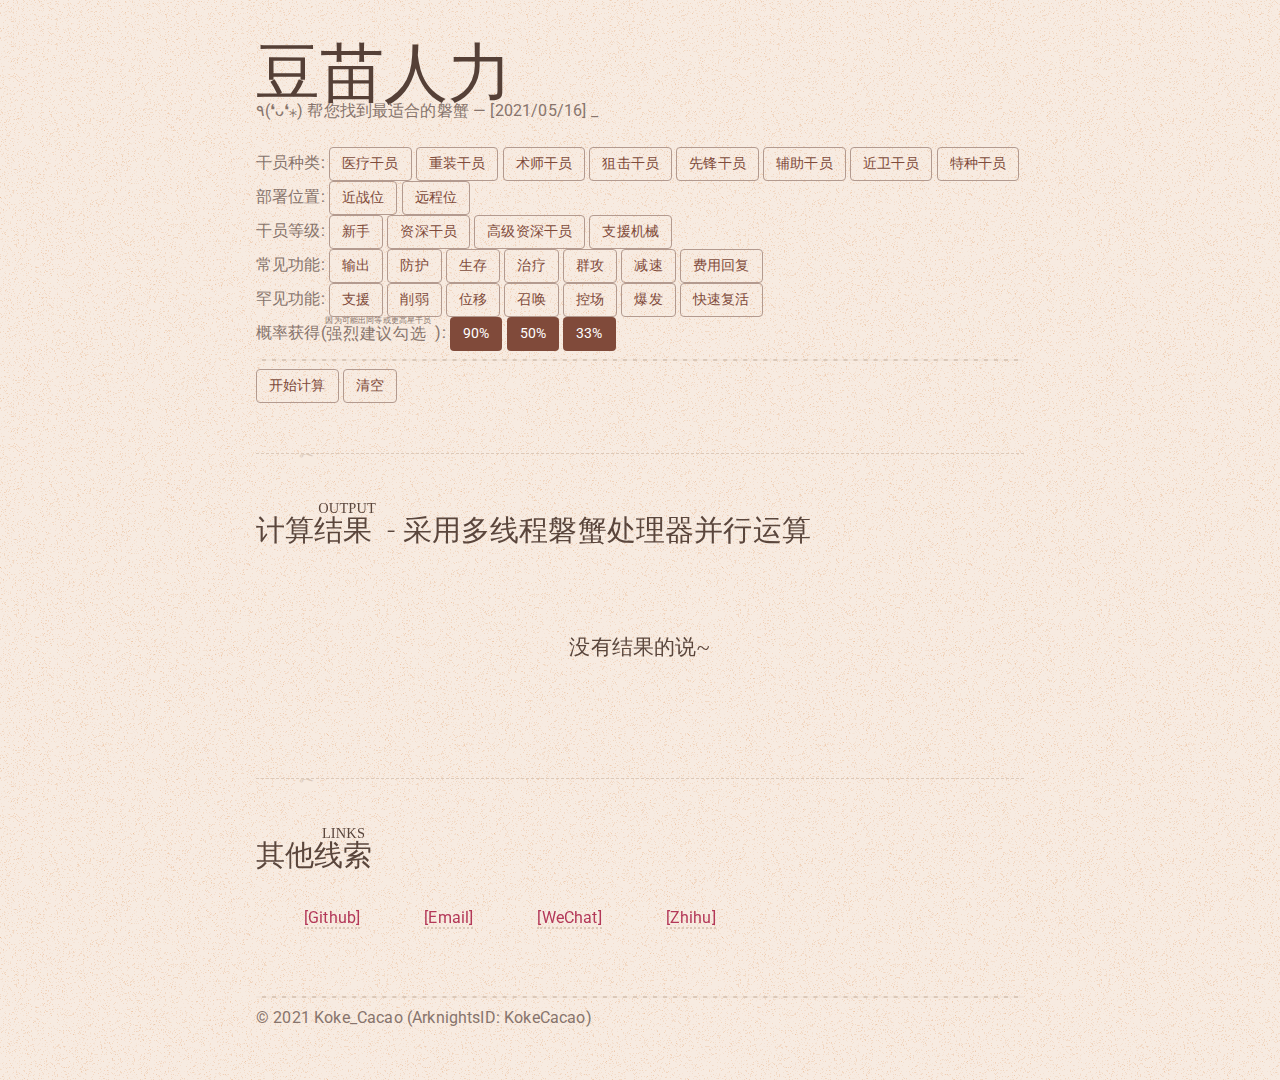
==== arknights.html @ 06450bfd ":tada: add style to BrowneUI; created arknights.html" ====
<html>

<head>
  <meta HTTP-EQUIV="CACHE-CONTROL" CONTENT="NO-CACHE">
  <meta charset="utf-8">
  <meta name="description" content="Beanstalk's Arknights Recrew Calculator">
  <meta name="keywords" content="Beanstalk Arknights Recrew Calculator">
  <meta name="author" content="Koke_Cacao">
  <title>豆苗人力 - 磐蟹人力资源部门(驻明日方舟分部)</title>
  <link href='http://fonts.googleapis.com/css?family=Roboto:400,300' rel='stylesheet' type='text/css'>
  <link rel="stylesheet" href="https://cdnjs.cloudflare.com/ajax/libs/font-awesome/4.7.0/css/font-awesome.min.css">
  <link rel="stylesheet" href="BrowneUI.css">
  <script src="js/scale.fix.js"></script>
  <script src="js/jquery-1.7.1.min.js"></script>
  <script src="js/fade.js"></script>
  <script src="js/arknights.js"></script>

</head>

<body>
  <section id="intro">
    <div class="container">

      <br>
      <h1>豆苗人力</h1>
      <p>٩(❛ᴗ❛⁎) 帮您找到最适合的磐蟹 &mdash; [2021/05/16] <span class="typing">_</span></p>

      <br>

      <ul class="nodot" id="tag-list">
        <li>
          <p>
            干员种类: <a class="btn uncliked">医疗干员</a> <a class="btn uncliked">重装干员</a> <a class="btn uncliked">术师干员</a> <a
              class="btn uncliked">狙击干员</a> <a class="btn uncliked">先锋干员</a> <a class="btn uncliked">辅助干员</a> <a
              class="btn uncliked">近卫干员</a> <a class="btn uncliked">特种干员</a>
          </p>
        </li>
        <li>
          <p>
            部署位置: <a class="btn uncliked">近战位</a> <a class="btn uncliked">远程位</a>
          </p>
        </li>
        <li>
          <p>
            干员等级: <a class="btn uncliked">新手</a> <a class="btn uncliked">资深干员</a> <a class="btn uncliked">高级资深干员</a> <a
              class="btn uncliked">支援机械</a>
          </p>
        </li>
        <li>
          <p>
            常见功能: <a class="btn uncliked">输出</a> <a class="btn uncliked">防护</a> <a class="btn uncliked">生存</a> <a
              class="btn uncliked">治疗</a> <a class="btn uncliked">群攻</a> <a class="btn uncliked">减速</a> <a
              class="btn uncliked">费用回复</a>
          </p>
        </li>
        <li>
          <p>
            罕见功能: <a class="btn uncliked">支援</a> <a class="btn uncliked">削弱</a> <a class="btn uncliked">位移</a> <a
              class="btn uncliked">召唤</a> <a class="btn uncliked">控场</a> <a class="btn uncliked">爆发</a> <a
              class="btn uncliked">快速复活</a>
          </p>
        </li>
        <li>
          <p>
            概率获得(<ruby class="jp">强烈建议勾选
              <rp>（</rp>
              <rt>因为可能出同等或更高星干员</rt>
              <rp>）</rp>
            </ruby>): <a class="btn uncliked">90%</a> <a class="btn uncliked">50%</a> <a class="btn uncliked">33%</a>
          </p>
        </li>
      </ul>
      <hr class="title">

      <a class="btn" id="calculate">开始计算</a>
      <a class="btn" id="clear">清空</a>




    </div>
  </section>


  <section id="skill">
    <div class="container fade">
      <hr class="cut">
      <h2>计算<ruby class="jp">结果
          <rp>（</rp>
          <rt>OUTPUT</rt>
          <rp>）</rp>
        </ruby> - 采用多线程磐蟹处理器并行运算</h2>

      <ul id="result" class="nodot">

        <li>
          <div class="floatbox">
            <section>
              <h3>★★★★☆☆ | 豆苗</h3>

              <ol class="orderedlist">
                <li>
                  <code>先锋干员</code> <code>召唤</code> <code>狙击干员</code> <code>罗德岛磐蟹饲养员</code>
                </li>
                <li>
                  <code>还没有皮肤</code> <code>不会真的有人看我代码吧</code> <code>不会吧不会吧(๑°ㅁ°๑)‼</code>
                </li>
              </ol>

            </section>
          </div>
        </li>

      </ul>

    </div>
  </section>

  <section id="links">
    <div class="container fade">
      <hr class="cut">
      <h2>其他<ruby class="jp">线索
          <rp>（</rp>
          <rt>LINKS</rt>
          <rp>）</rp>
        </ruby></h2>

      <div class="floatbox">
        <ul style="list-style-type:none;">
          <li><a href="https://github.com/KokeCacao" class="link">[Github]</a></li>
        </ul>

        <ul style="list-style-type:none;">
          <li><a href="mailto:i@kokecacao.me" class="link">[Email]</a></li>
        </ul>

        <ul style="list-style-type:none;">
          <li><a href="#" onClick="alert('微信号: Koke_Cacao')" class="link">[WeChat]</a></li>
        </ul>

        <ul style="list-style-type:none;">
          <li><a href="https://www.zhihu.com/people/Koke_Cacao/activities" class="link">[Zhihu]</a></li>
        </ul>
      </div>
    </div>
  </section>

  <section id="footnote">
    <div class="container">
      <hr class="title">
      © 2021 Koke_Cacao (ArknightsID: KokeCacao)
    </div>
  </section>



</body>

</html>
---- BrowneUI.css ----
/*
Background: F7EBE1;
Title: F2E5DA;
Words: 87746C;

Highlight: B13254;
Highlight-hovered: DBC8B8;
Delete: ;

Code: 654D37;
Dark-background: DBC8B8;
Light-background: F2E5DA;
Boundary: B39A8F;

*/

* {
    box-sizing: border-box;
}

html, body {
    font-family: "Roboto", "Helvetica Neue", Helvetica, Arial, sans-serf;
    background-image: url(css/img-noise-361x370.png);
    background-color: rgba(247, 235, 225, 80);
    /*background-color: #F7EBE1;*/
    /*background-blend-mode: normal;*/
    /*background-blend-mode: overlay;*/
    /*background-blend-mode: screen;*/
    margin:0;
    padding:0;
}

h1 {
    color: #554037;
    font-weight: 300;
    font-size: 4em;
    /* cancel default h1 */
    -webkit-margin-before: 0.2em;
    -webkit-margin-after: 0.2em;
}

h2 {
    color: #554037;
    font-weight: 300;
    font-size: 1.8em;
}

h3 {
    color: #554037;
    font-weight: 300;
    font-size: 1.3em;
}

p {
    margin:0;
    padding-top: 0;
    padding-bottom: 0;
}

/* canvas */
canvas{
  position: absolute;
}

/* container */
.container {
    width: 60%;
    margin:25px auto 50px auto;
    color: #87746C;
    line-height: 1.5em;
    text-rendering: optimizelegibility;
    letter-spacing: 0.01rem;
}
.container a {
}
.container a:hover {
}

/* list */
ol, ul {
    /*list-style-type: none;*/
    margin: 1em;
    padding-left: 2em
}

.nodot {
    list-style: none;
    margin: 0;
    padding: 0;
}

.orderedlist {
    margin: 0.5em;
    padding-left: 1em;
}

/* section left/right */
section.one-third {
    padding: 1em;
    width: 18em;
    position: relative;
    display: block;
}
.floatbox {
    /*display: inline-block;*/
    /*text-align: center;*/
    display: flex;
    flex-wrap: wrap;
    justify-content: left;
    list-style: none;
    vertical-align: baseline;
}

.center {
    text-align: center
}

/* Typing Effect */
.typing{
    -webkit-animation: typing 1s infinite ease-in-out
}
@-webkit-keyframes typing{
    0%{
        opacity: 0;
    }
    50%{
        opacity: 0;
    }
    51%{
        opacity: 1;
    }
    100%{
        opacity: 1;
    }
}

/* icon */
.fa {
    font-weight: 300;
    font-size: 1.5em;
}
.icon-title {
    font-family: Menlo, Monaco, Consolas, "Courier New", monospace;
    padding: 2px 4px;
    font-size: 90%;
    background-color: #F2E5DA;
    border: 1px solid #F2E5DA;
    border-radius: 8px;

    page-break-inside: avoid;
    line-height: 1.6;
    display: block;
    /*text-overflow: ellipsis;*/
    /* Required for text-overflow to do anything */
}

/* work with hide.js */
.fade {
    opacity: 0;
}

/* <hr> boarder */
hr.title {
    border: 0;
    border-bottom: 2px dashed #F2E5DA;
    background: #DBC8B8;
}

hr.cut {
  border-top: 1px dashed #DBC8B8;
  border-left: 0px;
  border-right: 0px;
  border-bottom: 0px;
}
hr.cut:after {
  content: '\002702';
  display: inline-block;
  position: relative;
  top: -12px;
  left: 40px;
  padding: 0 3px;
  background: #F7EBE1;
  color: #DBC8B8;
  font-size: 18px;
}

/* no down paddings */
.no-gap {
    margin-bottom: 15px;
}

/* delete */
.delete {
    background-color: #87746C;
    color: #87746C;
    text-shadow: none;
    border: 1px solid #87746C;
    border-radius: 4px;
}
.delete:hover {
    background-color: transparent;
    color: #87746C;
    text-shadow: none;
    background-color: #F2E5DA;
    border: 1px solid #B39A8F;
    border-radius: 4px;
}

/* bold */
b {
    font-weight: bold;
}

/* ruby */
ruby {
    font-family: BlinkMacSystemFont,-apple-system,"Helvetica Neue",Tahoma,Arial,"ヒラギノ角ゴ Pro W3","Hiragino Kaku Gothic Pro",Osaka,メイリオ,Meiryo,"ＭＳ Ｐゴシック","MS PGothic",sans-serif;
    font-family: initial;
    font-feature-settings: "locl" on;
    -webkit-font-feature-settings: "locl" on;
    -webkit-locale: "ja";
}

/* quote */
.quote {
    border-left: 4px solid #87746C;
    padding-left: .8em;
}

/* code */
code, .code-box {
    color: #654D37;
}

code {
    font-family: Menlo, Monaco, Consolas, "Courier New", monospace;
    padding: 2px 4px;
    font-size: 90%;
    background-color: #DBC8B8;
    border-radius: 4px;
}

.code-box {
    font-family: /*Menlo, Monaco, Consolas, */"Courier New", Courier, monospace;
    margin-top: 0.5em;
    padding: 9px 14px;
    margin-bottom: 14px;
    background-color: #F2E5DA;
    border: 1px solid #B39A8F;
    border-radius: 4px;
    page-break-inside: avoid;
    line-height: 1.6;
    display: block;
    word-wrap: normal;
    /*text-overflow: ellipsis;*/
    /* Required for text-overflow to do anything */
    white-space: nowrap;
    overflow: auto;
}

.code-box .highlight {
    color: #B13254;
}

/* scroll bar */
/* width */
::-webkit-scrollbar {
    width: 10px;
}

/* Track */
::-webkit-scrollbar-track {
    background: #F2E5DA;
    /*border-left: 1px solid #B39A8F;*/
    border-right: 1px solid #B39A8F;
}

/* Handle */
::-webkit-scrollbar-thumb {
    background: #87746C;
}

/* Handle on hover */
::-webkit-scrollbar-thumb:hover {
    /*background: #B13254;*/
}

/* link */
.link {
    color: #B13254;
    text-decoration: none;
    border-bottom: dotted 2px #DBC8B8;
}

.link:hover {
    padding: 2px 0px;
    background-color: #DBC8B8;
    border-radius: 4px;
}

/* button */
.btn {
    display: inline-block;
    padding: 6px 12px;
    margin-bottom: 0px;
    font-size: 14px;
    font-weight: 400;
    line-height: 1.42857;
    text-align: center;
    white-space: nowrap;
    vertical-align: middle;
    cursor: pointer;
    -moz-user-select: none;
    background-image: none;
    border: 1px solid #B39A8F;
    border-radius: 4px;
    color: #804A3A;
    text-decoration: none;
}

.btn:hover {
    border: 1px solid transparent;
    background-color: #B13254;
    color: #FFF;
}

.clicked {
    border: 1px solid transparent;
    background-color: #804A3A;
    color: #FFF;
}

#avatar {
    /* This image is 687 wide by 1024 tall, similar to your aspect ratio */
    background-image: url('images/kaggle_avatar.jpg');
    
    /* make a square container */
    width: 150px;
    height: 150px;

    border: 5px solid #B39A8F;
    -webkit-border-radius: 30px; /* Saf3+, Chrome */
    border-radius: 30px; /* Opera 10.5, IE 9 */
    /*-moz-border-radius: 30px;  Disabled for FF1+ */

    /* fill the container, preserving aspect ratio, and cropping to fit */
    background-size: cover;

    /* center the image vertically and horizontally */
    background-position: top center;

    /* round the edges to a circle with border radius 1/2 container size */
    border-radius: 50%;
}
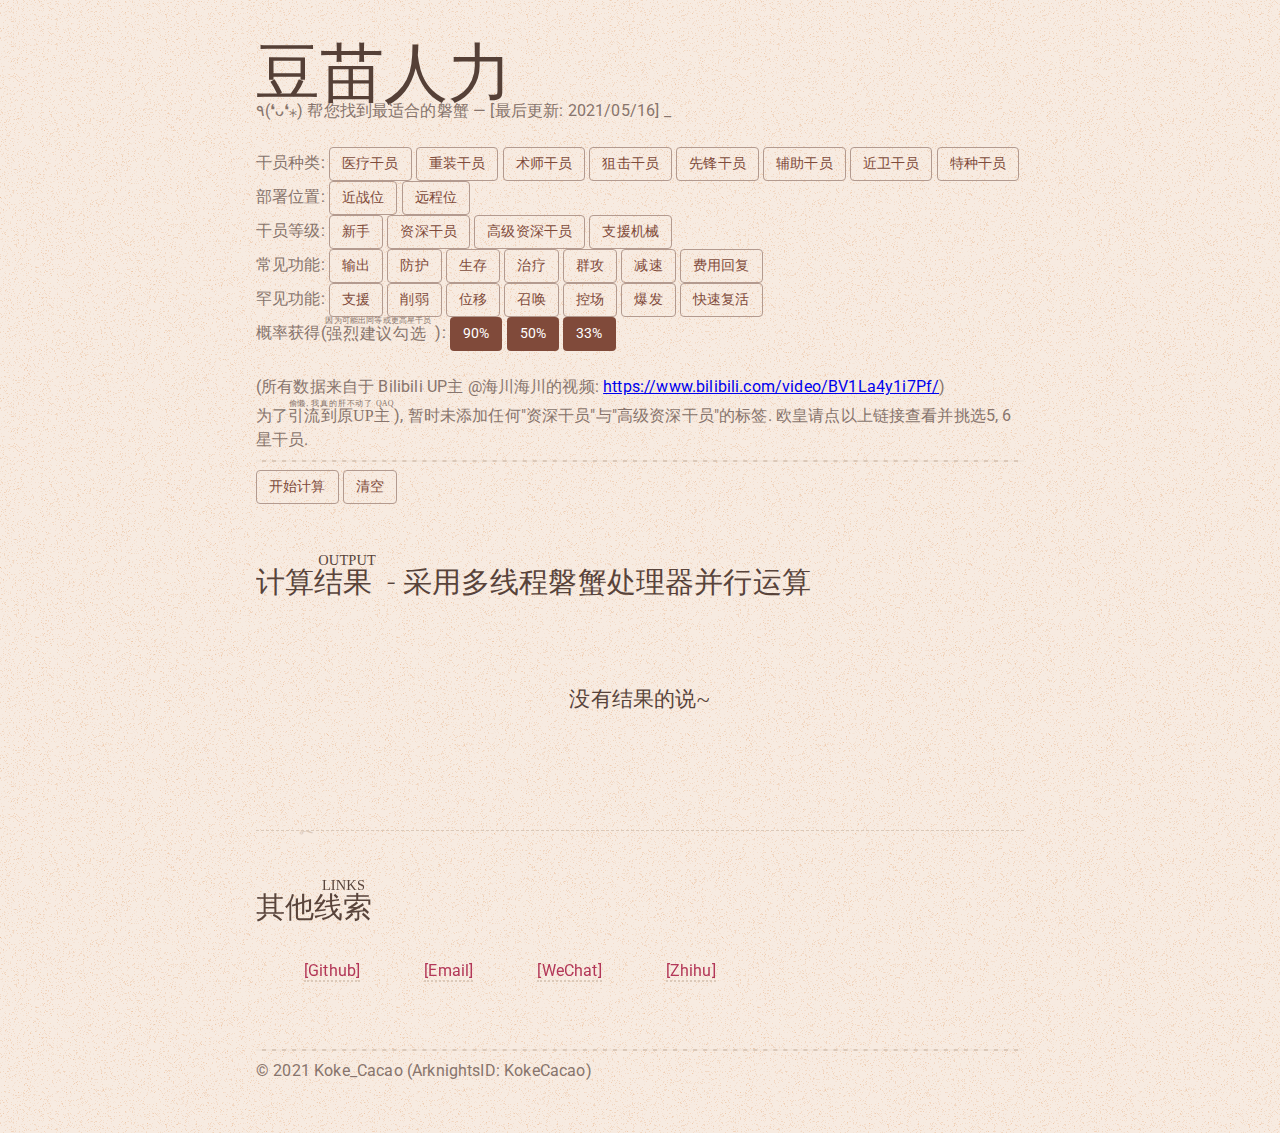
==== commit 6db60479: ":tada: update credit" ====
--- a/arknights.html
+++ b/arknights.html
@@ -23,7 +23,7 @@
 
       <br>
       <h1>豆苗人力</h1>
-      <p>٩(❛ᴗ❛⁎) 帮您找到最适合的磐蟹 &mdash; [2021/05/16] <span class="typing">_</span></p>
+      <p>٩(❛ᴗ❛⁎) 帮您找到最适合的磐蟹 &mdash; [最后更新: 2021/05/16] <span class="typing">_</span></p>
 
       <br>
 
@@ -70,13 +70,20 @@
           </p>
         </li>
       </ul>
+
+      <br>
+      <p>(所有数据来自于 Bilibili UP主 @海川海川的视频: <a
+          href="https://www.bilibili.com/video/BV1La4y1i7Pf/">https://www.bilibili.com/video/BV1La4y1i7Pf/</a>)</p>
+      <p>为了<ruby class="jp">引流到原UP主
+          <rp>（</rp>
+          <rt> 偷懒, 我真的肝不动了 QAQ </rt>
+          <rp>）</rp>
+        </ruby>), 暂时未添加任何"资深干员"与"高级资深干员"的标签. 欧皇请点以上链接查看并挑选5, 6星干员.</p>
+
       <hr class="title">
 
       <a class="btn" id="calculate">开始计算</a>
       <a class="btn" id="clear">清空</a>
-
-
-
 
     </div>
   </section>
@@ -84,7 +91,6 @@
 
   <section id="skill">
     <div class="container fade">
-      <hr class="cut">
       <h2>计算<ruby class="jp">结果
           <rp>（</rp>
           <rt>OUTPUT</rt>
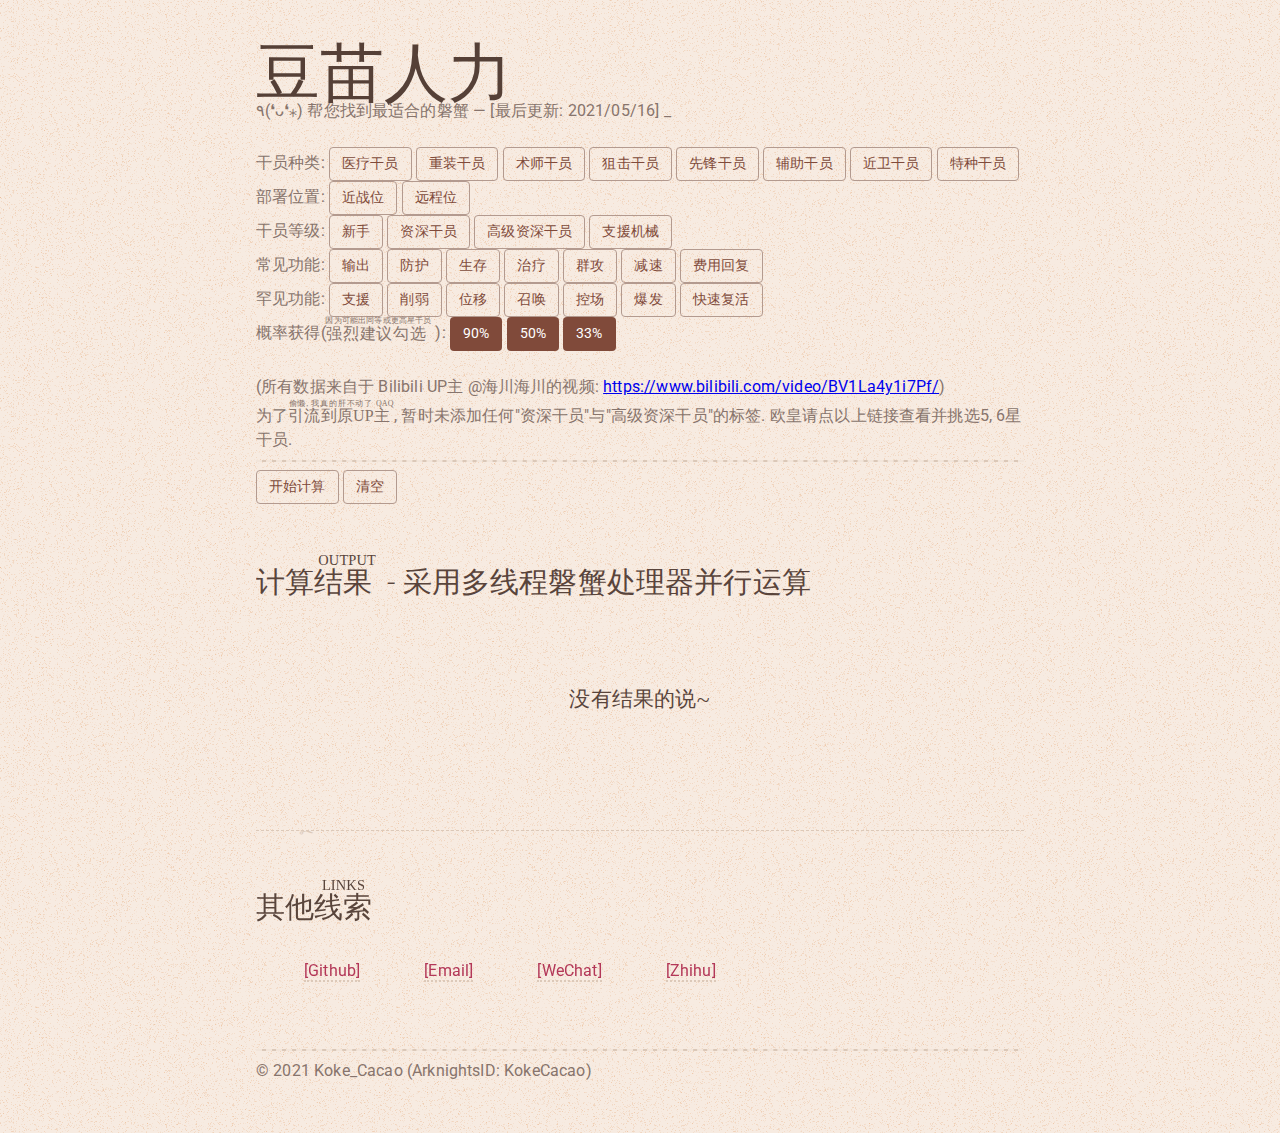
==== commit 92990c5b: ":tada: fix grammar" ====
--- a/arknights.html
+++ b/arknights.html
@@ -78,7 +78,7 @@
           <rp>（</rp>
           <rt> 偷懒, 我真的肝不动了 QAQ </rt>
           <rp>）</rp>
-        </ruby>), 暂时未添加任何"资深干员"与"高级资深干员"的标签. 欧皇请点以上链接查看并挑选5, 6星干员.</p>
+        </ruby>, 暂时未添加任何"资深干员"与"高级资深干员"的标签. 欧皇请点以上链接查看并挑选5, 6星干员.</p>
 
       <hr class="title">
 
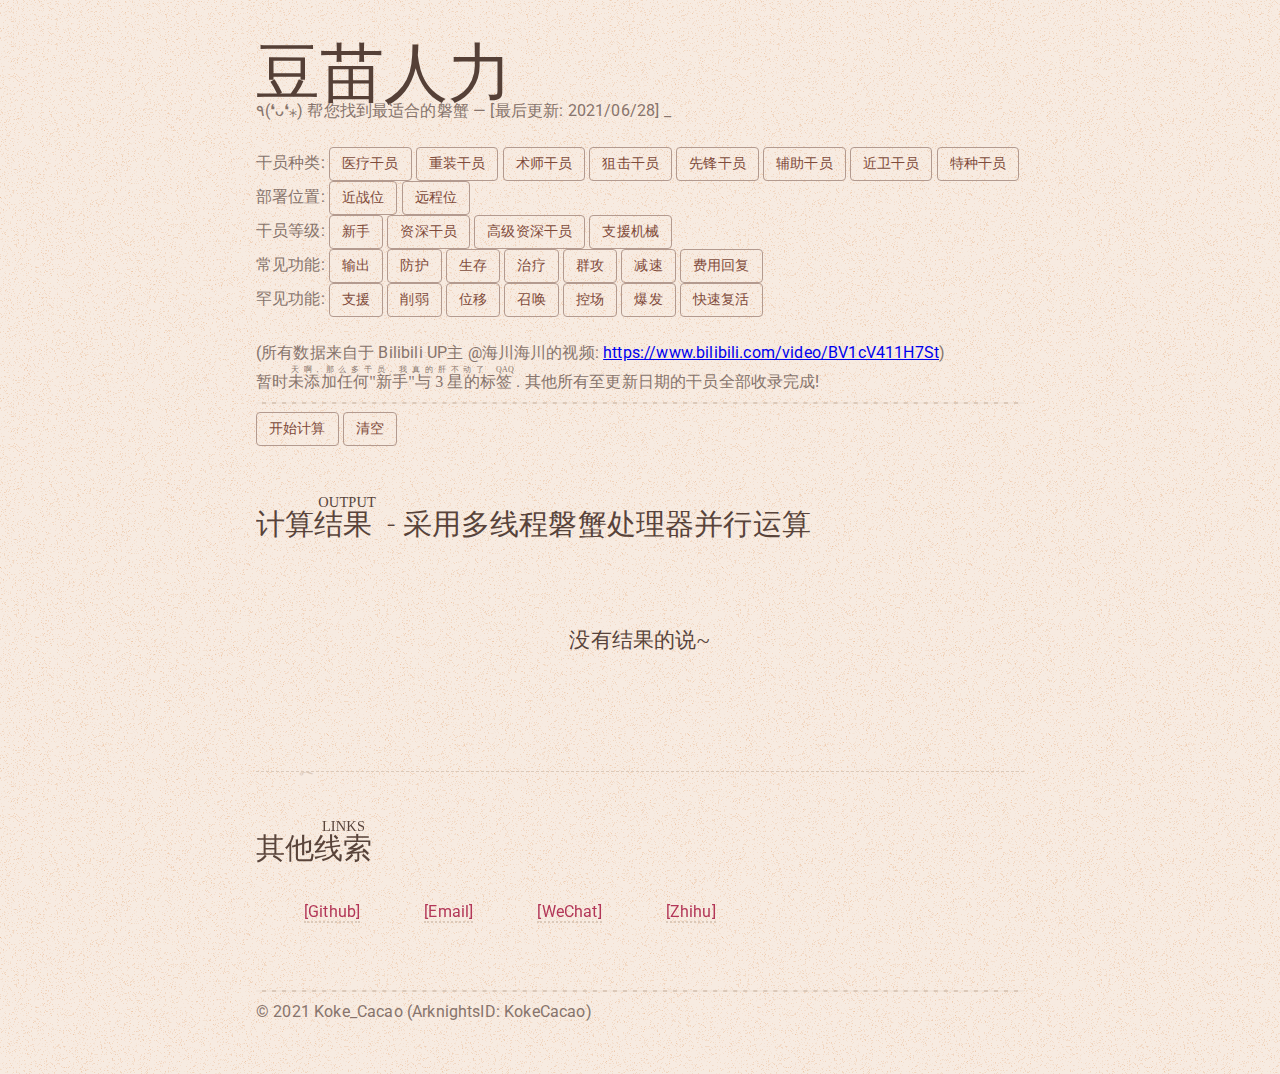
==== commit ed21c608: ":sparkles: Arknights 全干员收录, 优化AI" ====
--- a/arknights.html
+++ b/arknights.html
@@ -12,6 +12,8 @@
   <link rel="stylesheet" href="BrowneUI.css">
   <script src="js/scale.fix.js"></script>
   <script src="js/jquery-1.7.1.min.js"></script>
+  <script src="js/popup-js.js"></script>
+  <link rel="stylesheet" type="text/css" href="js/popup-js.css">
   <script src="js/fade.js"></script>
   <script src="js/arknights.js"></script>
 
@@ -23,7 +25,7 @@
 
       <br>
       <h1>豆苗人力</h1>
-      <p>٩(❛ᴗ❛⁎) 帮您找到最适合的磐蟹 &mdash; [最后更新: 2021/05/16] <span class="typing">_</span></p>
+      <p>٩(❛ᴗ❛⁎) 帮您找到最适合的磐蟹 &mdash; [最后更新: 2021/06/28] <span class="typing">_</span></p>
 
       <br>
 
@@ -60,29 +62,20 @@
               class="btn uncliked">快速复活</a>
           </p>
         </li>
-        <li>
-          <p>
-            概率获得(<ruby class="jp">强烈建议勾选
-              <rp>（</rp>
-              <rt>因为可能出同等或更高星干员</rt>
-              <rp>）</rp>
-            </ruby>): <a class="btn uncliked">90%</a> <a class="btn uncliked">50%</a> <a class="btn uncliked">33%</a>
-          </p>
-        </li>
       </ul>
 
       <br>
       <p>(所有数据来自于 Bilibili UP主 @海川海川的视频: <a
-          href="https://www.bilibili.com/video/BV1La4y1i7Pf/">https://www.bilibili.com/video/BV1La4y1i7Pf/</a>)</p>
-      <p>为了<ruby class="jp">引流到原UP主
+          href="https://www.bilibili.com/video/BV1cV411H7St">https://www.bilibili.com/video/BV1cV411H7St</a>)</p>
+      <p>暂时<ruby class="jp">未添加任何"新手"与 3 星的标签
           <rp>（</rp>
-          <rt> 偷懒, 我真的肝不动了 QAQ </rt>
+          <rt> 天啊, 那么多干员. 我真的肝不动了 QAQ </rt>
           <rp>）</rp>
-        </ruby>, 暂时未添加任何"资深干员"与"高级资深干员"的标签. 欧皇请点以上链接查看并挑选5, 6星干员.</p>
+        </ruby>. 其他所有至更新日期的干员全部收录完成!</p>
 
       <hr class="title">
 
-      <a class="btn" id="calculate">开始计算</a>
+      <a onclick="myPopup.openPopup()" class="btn" id="calculate">开始计算</a>
       <a class="btn" id="clear">清空</a>
 
     </div>
--- a/js/popup-js.css
+++ b/js/popup-js.css
@@ -0,0 +1,126 @@
+/* 
+    MIT License
+    
+    Copyright (c) 2019 filipdutescu
+    
+    Permission is hereby granted, free of charge, to any person obtaining a copy
+    of this software and associated documentation files (the "Software"), to deal
+    in the Software without restriction, including without limitation the rights
+    to use, copy, modify, merge, publish, distribute, sublicense, and/or sell
+    copies of the Software, and to permit persons to whom the Software is
+    furnished to do so, subject to the following conditions:
+    
+    The above copyright notice and this permission notice shall be included in all
+    copies or substantial portions of the Software.
+    
+    THE SOFTWARE IS PROVIDED "AS IS", WITHOUT WARRANTY OF ANY KIND, EXPRESS OR
+    IMPLIED, INCLUDING BUT NOT LIMITED TO THE WARRANTIES OF MERCHANTABILITY,
+    FITNESS FOR A PARTICULAR PURPOSE AND NONINFRINGEMENT. IN NO EVENT SHALL THE
+    AUTHORS OR COPYRIGHT HOLDERS BE LIABLE FOR ANY CLAIM, DAMAGES OR OTHER
+    LIABILITY, WHETHER IN AN ACTION OF CONTRACT, TORT OR OTHERWISE, ARISING FROM,
+    OUT OF OR IN CONNECTION WITH THE SOFTWARE OR THE USE OR OTHER DEALINGS IN THE
+    SOFTWARE.
+*/
+
+.pu_popup {
+    position: fixed;
+    z-index: 999;
+    width: 20%;
+    opacity: 1;
+    padding: 10px;
+    background-color: #fff;
+    -webkit-box-shadow: 0px 7px 15px 0px rgba(50, 50, 50, 0.7);
+    -moz-box-shadow: 0px 7px 15px 0px rgba(50, 50, 50, 0.7);
+    box-shadow: 0px 7px 15px 0px rgba(50, 50, 50, 0.7);
+    border: 1px solid #d8d8d8;
+    border-radius: 5px;
+}
+
+.pu_popup-hidden {
+    opacity: 0;
+}
+
+.pu_popup-animated { 
+    transition: 500ms; 
+}
+
+.pu_popup-top { 
+    top: -50%; 
+}
+
+.pu_popup-right { 
+    right: -100%; 
+    transform: translateX(50%);
+    -webkit-transform: translateX(50%);
+}
+
+.pu_popup-bottom { 
+    bottom: -50%; 
+}
+
+.pu_popup-left { 
+    left: -100%; 
+}
+
+.pu_popup-top, .pu_popup-bottom, .pu_popup-left {
+    -webkit-transform: translateX(-50%);
+    transform: translateX(-50%);
+}
+
+.pu_popup-top, .pu_popup-bottom {
+    left: 50%;
+}
+
+.pu_popup-header {
+    text-align: center;
+    font-size: 20px;
+    margin-bottom: 5px;
+}
+
+.pu_popup-header .pu_popup-ctrl {
+    text-align: right;
+    border-radius: 35%;
+    width: 10px;
+}
+
+.pu_popup-header hr { 
+    opacity: 0.5;
+    border: 1px groove #d8d8d8;
+}
+
+.pu_popup-body {
+    font-size: 16px;
+    text-indent: .75rem;
+}
+
+.pu_popup-ctrl {
+    border: none;  
+    border-radius: 5px;
+    background-color: inherit;  
+    transition: 200ms;
+}
+
+.pu_popup-ctrl:hover {
+    background-color: #ebebeb;
+}
+
+.pu_popup-controls {
+    margin-top: 10px;
+}
+
+.pu_popup-modern, .pu_popup-classic {
+    position: relative;
+}
+
+.pu_popup-fixed, .pu_popup-modern button {
+    position: absolute;
+}
+
+.pu_popup-modern button {
+    right: -5px; 
+    top: -5px;
+}
+
+.pu_popup-classic button:hover {
+    background-color: #e7e7e7;
+}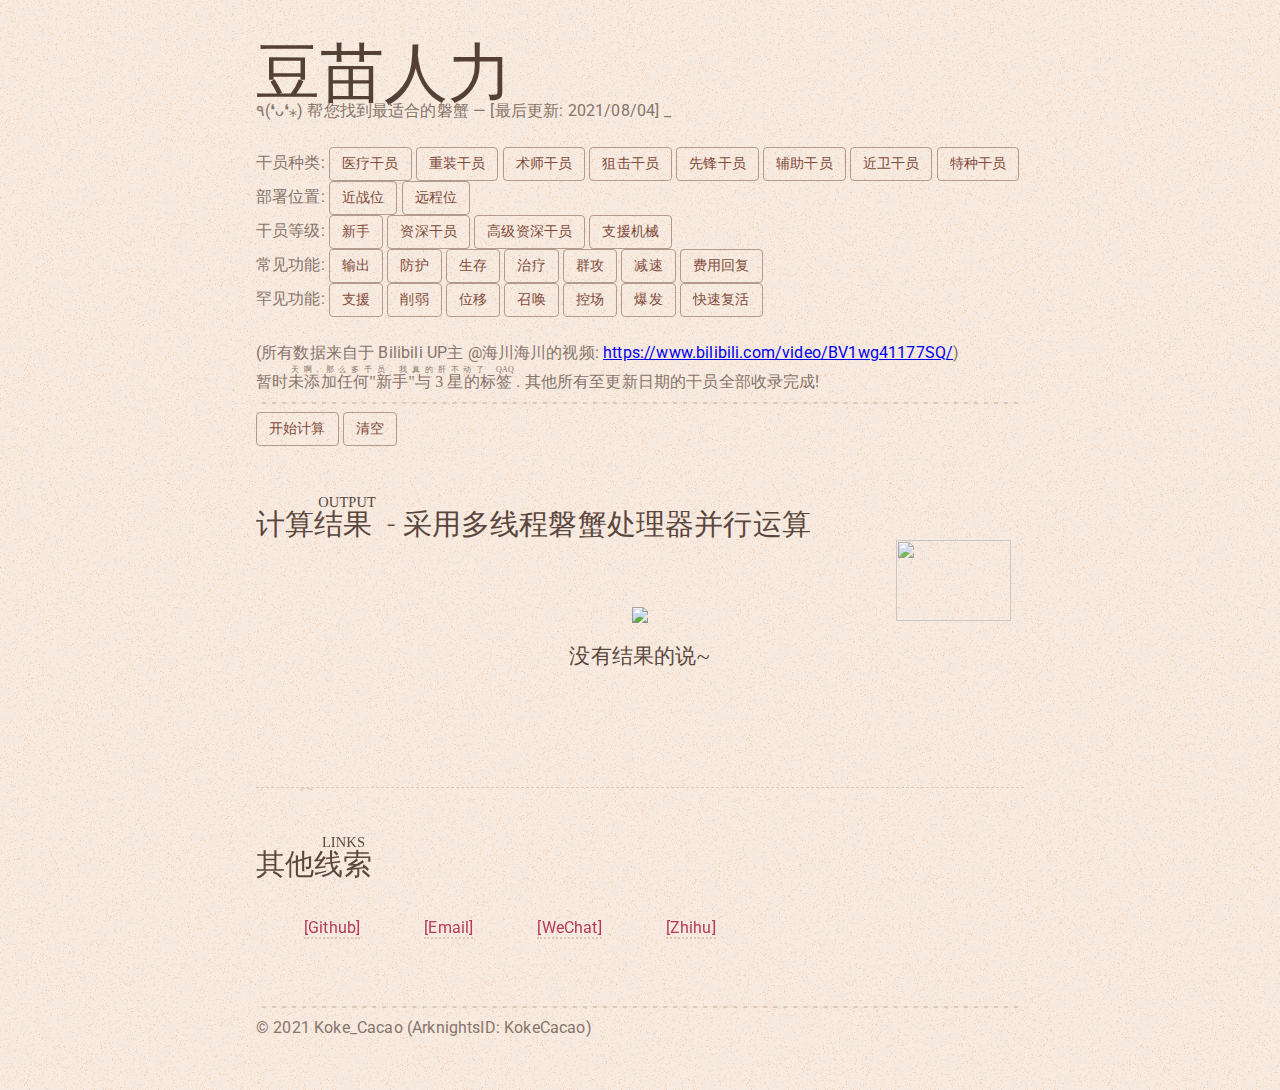
==== commit 511a095f: ":bug: fix format consistency and update message" ====
--- a/arknights.html
+++ b/arknights.html
@@ -25,7 +25,7 @@
 
       <br>
       <h1>豆苗人力</h1>
-      <p>٩(❛ᴗ❛⁎) 帮您找到最适合的磐蟹 &mdash; [最后更新: 2021/06/28] <span class="typing">_</span></p>
+      <p>٩(❛ᴗ❛⁎) 帮您找到最适合的磐蟹 &mdash; [最后更新: 2021/08/04] <span class="typing">_</span></p>
 
       <br>
 
@@ -66,7 +66,7 @@
 
       <br>
       <p>(所有数据来自于 Bilibili UP主 @海川海川的视频: <a
-          href="https://www.bilibili.com/video/BV1cV411H7St">https://www.bilibili.com/video/BV1cV411H7St</a>)</p>
+          href="https://www.bilibili.com/video/BV1wg41177SQ/">https://www.bilibili.com/video/BV1wg41177SQ/</a>)</p>
       <p>暂时<ruby class="jp">未添加任何"新手"与 3 星的标签
           <rp>（</rp>
           <rt> 天啊, 那么多干员. 我真的肝不动了 QAQ </rt>
@@ -150,9 +150,8 @@
       © 2021 Koke_Cacao (ArknightsID: KokeCacao)
     </div>
   </section>
-
-
-
+  <img src="./images/立绘_豆苗_1.png"
+    style="background: fixed; pointer-events: none; position: fixed; width: 30%; right: 0vw; bottom: 10%; opacity: 0.8; background-repeat:no-repeat;">
 </body>
 
 </html>